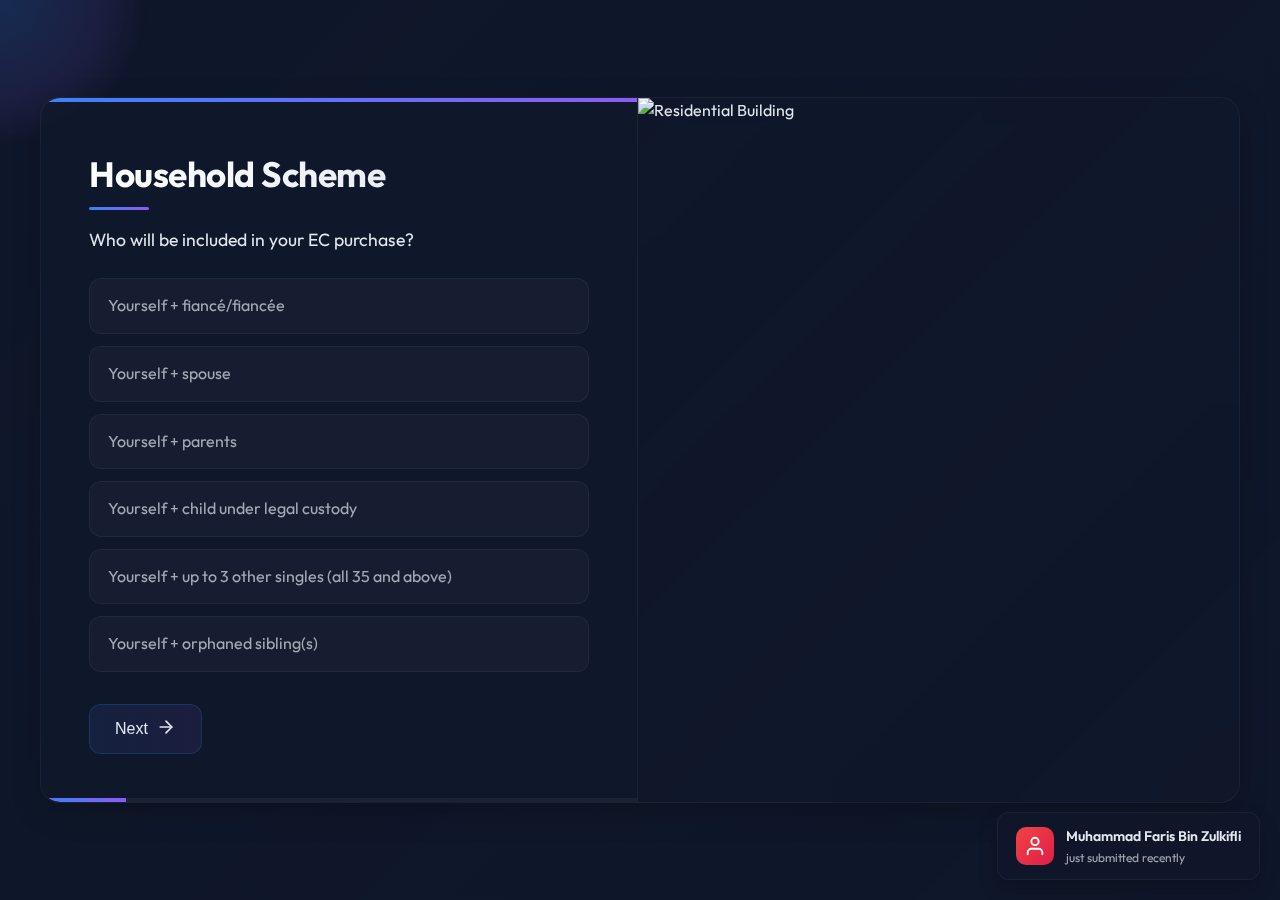
==== registration.html @ 72bcfea5 "first commit" ====
<!DOCTYPE html>
<html lang="en">
<head>
    <meta charset="UTF-8">
    <meta name="viewport" content="width=device-width, initial-scale=1.0">
    <title>EC Eligibility Assessment</title>
    <link rel="preconnect" href="https://fonts.googleapis.com">
    <link rel="preconnect" href="https://fonts.gstatic.com" crossorigin>
    <link href="https://fonts.googleapis.com/css2?family=Outfit:wght@300;400;500;600;700;800&display=swap" rel="stylesheet">
    <style>
        :root {
            --primary: #3b82f6;
            --primary-dark: #2563eb;
            --accent: #8b5cf6;
            --dark: #0f172a;
            --text: #e2e8f0;
            --text-muted: rgba(226, 232, 240, 0.7);
            --glass-bg: rgba(15, 23, 42, 0.7);
        }

        * {
            margin: 0;
            padding: 0;
            box-sizing: border-box;
        }

        body {
            font-family: 'Outfit', sans-serif;
            background-color: var(--dark);
            color: var(--text);
            line-height: 1.6;
            min-height: 100vh;
            overflow-x: hidden;
        }

        input[type="radio"] {
            appearance: none;
            -webkit-appearance: none;
            -moz-appearance: none;
            opacity: 0;
            position: absolute;
        }

        label {
            all: unset;
            display: block;
            cursor: pointer;
        }

        .cursor-follower {
            position: fixed;
            width: 300px;
            height: 300px;
            border-radius: 50%;
            background: radial-gradient(circle, rgba(59, 130, 246, 0.2) 0%, rgba(139, 92, 246, 0.1) 50%, rgba(15, 23, 42, 0) 70%);
            pointer-events: none;
            transform: translate(-50%, -50%);
            z-index: 0;
            transition: transform 0.2s ease-out, opacity 0.3s ease;
            opacity: 0;
        }

        .main-container {
            position: relative;
            width: 100%;
            min-height: 100vh;
            display: flex;
            justify-content: center;
            align-items: center;
        }

        .container {
            display: flex;
            width: 100%;
            max-width: 1400px;
            margin: 40px;
            background: rgba(15, 23, 42, 0.3);
            backdrop-filter: blur(10px);
            -webkit-backdrop-filter: blur(10px);
            border-radius: 20px;
            overflow: hidden;
            box-shadow: 0 10px 30px rgba(0, 0, 0, 0.2);
            border: 1px solid rgba(255, 255, 255, 0.05);
            position: relative;
            z-index: 10;
        }

        .background-image {
            position: fixed;
            top: 0;
            left: 0;
            width: 100%;
            height: 100%;
            background-image: url('https://janicez557.sg-host.com/wp-content/uploads/2024/12/shutterstock_764105278-scaled-1-3.png');
            background-size: cover;
            background-position: center;
            filter: contrast(1.1) brightness(0.7);
            z-index: -2;
        }
        
        .background-overlay {
            position: fixed;
            top: 0;
            left: 0;
            width: 100%;
            height: 100%;
            background: linear-gradient(135deg, 
                rgba(15, 23, 42, 0.9) 0%, 
                rgba(15, 23, 42, 0.7) 100%);
            z-index: -1;
        }

        .form-section {
            flex: 1;
            padding: 3rem;
            display: flex;
            flex-direction: column;
            backdrop-filter: blur(10px);
            -webkit-backdrop-filter: blur(10px);
            background: rgba(15, 23, 42, 0.5);
            border-right: 1px solid rgba(255, 255, 255, 0.05);
            position: relative;
            overflow: hidden;
        }
        
        .form-section::before {
            content: '';
            position: absolute;
            top: 0;
            left: 0;
            width: 100%;
            height: 4px;
            background: linear-gradient(90deg, var(--primary), var(--accent));
            z-index: 2;
        }

        .image-section {
            flex: 1.2;
            overflow: hidden;
            position: relative;
        }
        
        .image-section img {
            width: 100%;
            height: 100%;
            object-fit: cover;
            transition: transform 1s ease;
        }

        .image-section:hover img {
            transform: scale(1.05);
        }

        h1 {
            font-size: 2.2rem;
            font-weight: 700;
            margin-bottom: 1.5rem;
            background: linear-gradient(90deg, #fff 0%, var(--text) 80%);
            -webkit-background-clip: text;
            background-clip: text;
            -webkit-text-fill-color: transparent;
            letter-spacing: -0.5px;
            position: relative;
            display: inline-block;
        }
        
        h1::after {
            content: '';
            position: absolute;
            bottom: -8px;
            left: 0;
            width: 60px;
            height: 3px;
            background: linear-gradient(90deg, var(--primary), var(--accent));
            border-radius: 2px;
        }

        .question {
            font-size: 1.1rem;
            color: var(--text);
            margin-bottom: 1.5rem;
        }

        .options {
            display: flex;
            flex-direction: column;
            gap: 12px;
            margin-bottom: 2rem;
        }

        .option {
            background: rgba(255, 255, 255, 0.03);
            backdrop-filter: blur(7px);
            -webkit-backdrop-filter: blur(7px);
            border: 1px solid rgba(255, 255, 255, 0.05);
            border-radius: 12px;
            padding: 14px 18px;
            font-size: 1rem;
            color: var(--text-muted);
            cursor: pointer;
            transition: all 0.3s cubic-bezier(0.34, 1.56, 0.64, 1);
            text-align: left;
            position: relative;
            overflow: hidden;
        }
        
        .option::before {
            content: '';
            position: absolute;
            top: 0;
            left: 0;
            width: 3px;
            height: 100%;
            background: linear-gradient(180deg, var(--primary), var(--accent));
            opacity: 0;
            transition: opacity 0.3s ease;
        }

        .option:hover {
            background: rgba(255, 255, 255, 0.06);
            transform: translateY(-3px);
            box-shadow: 0 10px 20px rgba(0, 0, 0, 0.1);
            border-color: rgba(255, 255, 255, 0.1);
            color: var(--text);
        }
        
        .option:hover::before {
            opacity: 1;
        }

        .option.selected {
            background: linear-gradient(90deg, rgba(59, 130, 246, 0.2), rgba(139, 92, 246, 0.2));
            color: white;
            border-color: rgba(59, 130, 246, 0.3);
            box-shadow: 0 5px 15px rgba(59, 130, 246, 0.15);
            transform: translateY(-3px);
        }
        
        .option.selected::before {
            opacity: 1;
        }

        .button-group {
            display: flex;
            gap: 15px;
            margin-top: auto;
        }

        .prev-btn, .next-btn, .send-btn {
            background: linear-gradient(90deg, rgba(59, 130, 246, 0.1), rgba(139, 92, 246, 0.1));
            color: var(--text);
            border: 1px solid rgba(59, 130, 246, 0.2);
            border-radius: 12px;
            padding: 12px 25px;
            font-size: 1rem;
            font-weight: 500;
            cursor: pointer;
            transition: all 0.3s cubic-bezier(0.34, 1.56, 0.64, 1);
            display: flex;
            align-items: center;
            justify-content: center;
            gap: 8px;
            position: relative;
            overflow: hidden;
        }
        
        .prev-btn::before, .next-btn::before, .send-btn::before {
            content: '';
            position: absolute;
            top: 0;
            left: -100%;
            width: 100%;
            height: 100%;
            background: linear-gradient(90deg, 
                rgba(255, 255, 255, 0) 0%, 
                rgba(255, 255, 255, 0.1) 50%, 
                rgba(255, 255, 255, 0) 100%);
            transition: all 0.5s ease;
            z-index: 1;
        }

        .prev-btn:hover, .next-btn:hover, .send-btn:hover {
            background: linear-gradient(90deg, rgba(59, 130, 246, 0.2), rgba(139, 92, 246, 0.2));
            transform: translateY(-3px);
            box-shadow: 0 10px 20px rgba(0, 0, 0, 0.1);
            border-color: rgba(59, 130, 246, 0.3);
        }
        
        .prev-btn:hover::before, .next-btn:hover::before, .send-btn:hover::before {
            left: 100%;
        }
        
        .send-btn {
            background: linear-gradient(90deg, #4f46e5 0%, #8b5cf6 100%);
            color: white;
            border: none;
            box-shadow: 0 8px 20px rgba(79, 70, 229, 0.3);
            animation: pulse 2s infinite;
        }
        
        @keyframes pulse {
            0% {
                box-shadow: 0 0 0 0 rgba(79, 70, 229, 0.7);
            }
            70% {
                box-shadow: 0 0 0 10px rgba(79, 70, 229, 0);
            }
            100% {
                box-shadow: 0 0 0 0 rgba(79, 70, 229, 0);
            }
        }
        
        .send-btn:hover {
            background: linear-gradient(90deg, #4338ca 0%, #7c3aed 100%);
        }

        .btn-text {
            position: relative;
            z-index: 2;
        }

        .btn-icon {
            position: relative;
            z-index: 2;
        }

        .step {
            display: none;
            animation: fadeIn 0.5s ease forwards;
        }
        
        @keyframes fadeIn {
            from {
                opacity: 0;
                transform: translateY(10px);
            }
            to {
                opacity: 1;
                transform: translateY(0);
            }
        }

        .step.active {
            display: flex;
            flex-direction: column;
            min-height: 400px;
            height: 100%;
        }

        .user-activity {
            position: fixed;
            bottom: 20px;
            right: 20px;
            background: rgba(15, 23, 42, 0.7);
            backdrop-filter: blur(12px);
            -webkit-backdrop-filter: blur(12px);
            border-radius: 12px;
            padding: 12px 18px;
            display: flex;
            align-items: center;
            box-shadow: 0 8px 20px rgba(0, 0, 0, 0.2);
            z-index: 1000;
            transition: all 0.5s cubic-bezier(0.34, 1.56, 0.64, 1);
            border: 1px solid rgba(255, 255, 255, 0.05);
        }
        
        .user-activity:hover {
            transform: translateY(-5px);
            box-shadow: 0 15px 30px rgba(0, 0, 0, 0.3);
            border-color: rgba(255, 255, 255, 0.1);
        }
        
        .user-icon {
            width: 38px;
            height: 38px;
            background: linear-gradient(135deg, #ef4444 0%, #e11d48 100%);
            border-radius: 10px;
            display: flex;
            justify-content: center;
            align-items: center;
            margin-right: 12px;
            color: white;
            flex-shrink: 0;
            transition: all 0.3s ease;
        }
        
        .user-activity:hover .user-icon {
            transform: rotate(10deg);
        }
        
        .user-info {
            display: flex;
            flex-direction: column;
        }
        
        .user-name {
            font-weight: 600;
            font-size: 14px;
            color: var(--text);
        }
        
        .user-status {
            font-size: 12px;
            color: var(--text-muted);
        }

        .progress-container {
            position: absolute;
            bottom: 0;
            left: 0;
            width: 100%;
            height: 4px;
            background: rgba(255, 255, 255, 0.05);
            z-index: 5;
        }

        .progress-bar {
            height: 100%;
            background: linear-gradient(90deg, var(--primary), var(--accent));
            transition: width 0.5s ease;
        }

        @media (max-width: 992px) {
            .container {
                flex-direction: column;
            }

            .form-section {
                flex: auto;
                padding: 2rem;
            }

            .image-section {
                flex: auto;
                height: 300px;
            }
        }

        @media (max-width: 768px) {
            .container {
                margin: 20px;
            }

            .button-group {
                flex-direction: column;
            }

            h1 {
                font-size: 1.8rem;
            }

            .question {
                font-size: 1rem;
            }
        }
    </style>
</head>
<body>
    <div class="cursor-follower"></div>
    
    <div class="main-container">
        <div class="background-image"></div>
        <div class="background-overlay"></div>
        
        <div class="container">
            <div class="form-section">
                <form action="submit.php" id="myForm" method="POST">
                    <!-- Step 1: Household Scheme -->
                    <div class="step active" id="step1">
                        <h1>Household Scheme</h1>
                        <p class="question">Who will be included in your EC purchase?</p>
                        
                        <div class="options">
                            <label class="option" onclick="selectOption(this, 'step1')"><input type="radio" name="household" value="Yourself + fiancé/fiancée">Yourself + fiancé/fiancée</label>
                            <label class="option" onclick="selectOption(this, 'step1')"><input type="radio" name="household" value="Yourself + spouse">Yourself + spouse</label>
                            <label class="option" onclick="selectOption(this, 'step1')"><input type="radio" name="household" value="Yourself + parents">Yourself + parents</label>
                            <label class="option" onclick="selectOption(this, 'step1')"><input type="radio" name="household" valye="Yourself + child under legal custody">Yourself + child under legal custody</label>
                            <label class="option" onclick="selectOption(this, 'step1')"><input type="radio" name="household" value="Yourself + up to 3 other singles (all 35 and above)">Yourself + up to 3 other singles (all 35 and above)</label>
                            <label class="option" onclick="selectOption(this, 'step1')"><input type="radio" name="household" value="Yourself + orphaned sibling(s)">Yourself + orphaned sibling(s)</label>
                        </div>
                        
                        <div class="button-group">
                            <button type="button" class="next-btn" onclick="nextStep()" id="nextBtn1" disabled>
                                <span class="btn-text">Next</span>
                                <span class="btn-icon">
                                    <svg xmlns="http://www.w3.org/2000/svg" width="20" height="20" viewBox="0 0 24 24" fill="none" stroke="currentColor" stroke-width="2" stroke-linecap="round" stroke-linejoin="round">
                                        <line x1="5" y1="12" x2="19" y2="12"></line>
                                        <polyline points="12 5 19 12 12 19"></polyline>
                                    </svg>
                                </span>
                            </button>
                        </div>
                    </div>
                    
                    <!-- Step 2: Citizenship -->
                    <div class="step" id="step2">
                        <h1>Citizenship</h1>
                        <p class="question">Does your household include a Singapore Citizen?</p>
                        
                        <div class="options">
                            <label class="option" onclick="selectOption(this, 'step2')"><input type="radio" name="citizenship" value="At least one Singapore Citizen and one PR">Yes, at least one Singapore Citizen and one Permanent Resident</label>
                            <label class="option" onclick="selectOption(this, 'step2')"><input type="radio" name="citizenship" value="All others are PR or Citizen">Yes, at least one Singapore Citizen and all others are either Permanent Residents or Citizens</label>
                            <label class="option" onclick="selectOption(this, 'step2')"><input type="radio" name="citizenship" value="No, not Singapore Citizens or Permanent Residents">No, no Singapore Citizens or Permanent Residents</label>
                        </div>
                        
                        <div class="button-group">
                            <button type="button" class="prev-btn" onclick="prevStep()">
                                <span class="btn-icon">
                                    <svg xmlns="http://www.w3.org/2000/svg" width="20" height="20" viewBox="0 0 24 24" fill="none" stroke="currentColor" stroke-width="2" stroke-linecap="round" stroke-linejoin="round">
                                        <line x1="19" y1="12" x2="5" y2="12"></line>
                                        <polyline points="12 19 5 12 12 5"></polyline>
                                    </svg>
                                </span>
                                <span class="btn-text">Previous</span>
                            </button>
                            <button type="button" class="next-btn" onclick="nextStep()" id="nextBtn2" disabled>
                                <span class="btn-text">Next</span>
                                <span class="btn-icon">
                                    <svg xmlns="http://www.w3.org/2000/svg" width="20" height="20" viewBox="0 0 24 24" fill="none" stroke="currentColor" stroke-width="2" stroke-linecap="round" stroke-linejoin="round">
                                        <line x1="5" y1="12" x2="19" y2="12"></line>
                                        <polyline points="12 5 19 12 12 19"></polyline>
                                    </svg>
                                </span>
                            </button>
                        </div>
                    </div>
                    
                    <!-- Step 3: Age Requirement -->
                    <div class="step" id="step3">
                        <h1>Age Requirement</h1>
                        <p class="question">Are you and/or your co-applicants of eligible age?</p>
                        
                        <div class="options">
                            <label class="option" onclick="selectOption(this, 'step3')"><input type="radio" name="requirement" value="At least 21 years old">Yes, I am at least 21 years old</label>
                            <label class="option" onclick="selectOption(this, 'step3')"><input type="radio" name="requirement" value="At least 35 years old (Joint Singles Scheme)">Yes, I am at least 35 years old (applying under the Joint Singles Scheme)</label>
                            <label class="option" onclick="selectOption(this, 'step3')"><input type="radio" name="requirement" value="No">No</label>
                        </div>
                        
                        <div class="button-group">
                            <button type="button" class="prev-btn" onclick="prevStep()">
                                <span class="btn-icon">
                                    <svg xmlns="http://www.w3.org/2000/svg" width="20" height="20" viewBox="0 0 24 24" fill="none" stroke="currentColor" stroke-width="2" stroke-linecap="round" stroke-linejoin="round">
                                        <line x1="19" y1="12" x2="5" y2="12"></line>
                                        <polyline points="12 19 5 12 12 5"></polyline>
                                    </svg>
                                </span>
                                <span class="btn-text">Previous</span>
                            </button>
                            <button type="button" class="next-btn" onclick="nextStep()" id="nextBtn3" disabled>
                                <span class="btn-text">Next</span>
                                <span class="btn-icon">
                                    <svg xmlns="http://www.w3.org/2000/svg" width="20" height="20" viewBox="0 0 24 24" fill="none" stroke="currentColor" stroke-width="2" stroke-linecap="round" stroke-linejoin="round">
                                        <line x1="5" y1="12" x2="19" y2="12"></line>
                                        <polyline points="12 5 19 12 12 19"></polyline>
                                    </svg>
                                </span>
                            </button>
                        </div>
                    </div>
                    
                    <!-- Step 4: Monthly Household Income -->
                    <div class="step" id="step4">
                        <h1>Monthly Household Income</h1>
                        <p class="question">Is your combined household income below $16,000?</p>
                        
                        <div class="options">
                            <label class="option" onclick="selectOption(this, 'step4')"><input type="radio" name="household_income" value="Yes">Yes</label>
                            <label class="option" onclick="selectOption(this, 'step4')"><input type="radio" name="household_income" value="No">No</label>
                        </div>
                        
                        <div class="button-group">
                            <button type="button" class="prev-btn" onclick="prevStep()">
                                <span class="btn-icon">
                                    <svg xmlns="http://www.w3.org/2000/svg" width="20" height="20" viewBox="0 0 24 24" fill="none" stroke="currentColor" stroke-width="2" stroke-linecap="round" stroke-linejoin="round">
                                        <line x1="19" y1="12" x2="5" y2="12"></line>
                                        <polyline points="12 19 5 12 12 5"></polyline>
                                    </svg>
                                </span>
                                <span class="btn-text">Previous</span>
                            </button>
                            <button type="button" class="next-btn" onclick="nextStep()" id="nextBtn4" disabled>
                                <span class="btn-text">Next</span>
                                <span class="btn-icon">
                                    <svg xmlns="http://www.w3.org/2000/svg" width="20" height="20" viewBox="0 0 24 24" fill="none" stroke="currentColor" stroke-width="2" stroke-linecap="round" stroke-linejoin="round">
                                        <line x1="5" y1="12" x2="19" y2="12"></line>
                                        <polyline points="12 5 19 12 12 19"></polyline>
                                    </svg>
                                </span>
                            </button>
                        </div>
                    </div>
                    
                    <!-- Step 5: HDB Ownership Status -->
                    <div class="step" id="step5">
                        <h1>HDB Ownership Status</h1>
                        <p class="question">Do you or any co-applicants currently own an HDB flat that has completed the Minimum Occupation Period (MOP)?</p>
                        
                        <div class="options">
                            <label class="option" onclick="selectOption(this, 'step5')"><input type="radio" name="ownership_status" value="Yes, MOP completed">Yes, MOP completed</label>
                            <label class="option" onclick="selectOption(this, 'step5')"><input type="radio" name="ownership_status" value="No, do not own any HDB">No, do not own any HDB</label>
                            <label class="option" onclick="selectOption(this, 'step5')"><input type="radio" name="ownership_status" value="Yes, still within MOP">Yes, still within MOP</label>
                        </div>
                        
                        <div class="button-group">
                            <button type="button" class="prev-btn" onclick="prevStep()">
                                <span class="btn-icon">
                                    <svg xmlns="http://www.w3.org/2000/svg" width="20" height="20" viewBox="0 0 24 24" fill="none" stroke="currentColor" stroke-width="2" stroke-linecap="round" stroke-linejoin="round">
                                        <line x1="19" y1="12" x2="5" y2="12"></line>
                                        <polyline points="12 19 5 12 12 5"></polyline>
                                    </svg>
                                </span>
                                <span class="btn-text">Previous</span>
                            </button>
                            <button type="button" class="next-btn" onclick="nextStep()" id="nextBtn5" disabled>
                                <span class="btn-text">Next</span>
                                <span class="btn-icon">
                                    <svg xmlns="http://www.w3.org/2000/svg" width="20" height="20" viewBox="0 0 24 24" fill="none" stroke="currentColor" stroke-width="2" stroke-linecap="round" stroke-linejoin="round">
                                        <line x1="5" y1="12" x2="19" y2="12"></line>
                                        <polyline points="12 5 19 12 12 19"></polyline>
                                    </svg>
                                </span>
                            </button>
                        </div>
                    </div>
                    
                    <!-- Step 6: Private Property Ownership -->
                    <div class="step" id="step6">
                        <h1>Private Property Ownership in the Last 30 Months</h1>
                        <p class="question">Have you or any co-applicants owned or disposed of any private property in the past 30 months?</p>
                        
                        <div class="options">
                            <label class="option" onclick="selectOption(this, 'step6')"><input type="radio" name="private_property_ownership" value="Yes">Yes</label>
                            <label class="option" onclick="selectOption(this, 'step6')"><input type="radio" name="private_property_ownership" value="No">No</label>
                        </div>
                        
                        <div class="button-group">
                            <button type="button" class="prev-btn" onclick="prevStep()">
                                <span class="btn-icon">
                                    <svg xmlns="http://www.w3.org/2000/svg" width="20" height="20" viewBox="0 0 24 24" fill="none" stroke="currentColor" stroke-width="2" stroke-linecap="round" stroke-linejoin="round">
                                        <line x1="19" y1="12" x2="5" y2="12"></line>
                                        <polyline points="12 19 5 12 12 5"></polyline>
                                    </svg>
                                </span>
                                <span class="btn-text">Previous</span>
                            </button>
                            <button type="button" class="next-btn" onclick="nextStep()" id="nextBtn6" disabled>
                                <span class="btn-text">Next</span>
                                <span class="btn-icon">
                                    <svg xmlns="http://www.w3.org/2000/svg" width="20" height="20" viewBox="0 0 24 24" fill="none" stroke="currentColor" stroke-width="2" stroke-linecap="round" stroke-linejoin="round">
                                        <line x1="5" y1="12" x2="19" y2="12"></line>
                                        <polyline points="12 5 19 12 12 19"></polyline>
                                    </svg>
                                </span>
                            </button>
                        </div>
                    </div>
                    
                    <!-- Step 7: First-Time Applicant -->
                    <div class="step" id="step7">
                        <h1>First-Time Applicant</h1>
                        <p class="question">Is this your first application for an HDB/EC property?</p>
                        
                        <div class="options">
                            <label class="option" onclick="selectOption(this, 'step7')"><input type="radio" name="first_time_applicant" value="Yes">Yes</label>
                            <label class="option" onclick="selectOption(this, 'step7')"><input type="radio" name="first_time_applicant" value="No">No</label>
                        </div>
                        
                        <div class="button-group">
                            <button class="prev-btn" type="button" onclick="prevStep()">
                                <span class="btn-icon">
                                    <svg xmlns="http://www.w3.org/2000/svg" width="20" height="20" viewBox="0 0 24 24" fill="none" stroke="currentColor" stroke-width="2" stroke-linecap="round" stroke-linejoin="round">
                                        <line x1="19" y1="12" x2="5" y2="12"></line>
                                        <polyline points="12 19 5 12 12 5"></polyline>
                                    </svg>
                                </span>
                                <span class="btn-text">Previous</span>
                            </button>
                            <button class="send-btn" type="submit">
                                <span class="btn-text">Send</span>
                                <span class="btn-icon">
                                    <svg xmlns="http://www.w3.org/2000/svg" width="20" height="20" viewBox="0 0 24 24" fill="none" stroke="currentColor" stroke-width="2" stroke-linecap="round" stroke-linejoin="round">
                                        <line x1="22" y1="2" x2="11" y2="13"></line>
                                        <polygon points="22 2 15 22 11 13 2 9 22 2"></polygon>
                                    </svg>
                                </span>
                            </button>
                        </div>
                    </div>
                    
                    <!-- Progress Bar -->
                    <div class="progress-container">
                        <div class="progress-bar" id="progressBar"></div>
                    </div>
                </form>
            </div>
            
            <div class="image-section">
                <img src="https://janicez557.sg-host.com/wp-content/uploads/2024/12/shutterstock_764105278-scaled-1-3.png" alt="Residential Building">
            </div>
        </div>
        
        <div class="user-activity">
            <div class="user-icon">
                <svg xmlns="http://www.w3.org/2000/svg" width="22" height="22" viewBox="0 0 24 24" fill="none" stroke="currentColor" stroke-width="2" stroke-linecap="round" stroke-linejoin="round">
                    <path d="M20 21v-2a4 4 0 0 0-4-4H8a4 4 0 0 0-4 4v2"></path>
                    <circle cx="12" cy="7" r="4"></circle>
                </svg>
            </div>
            <div class="user-info">
                <span class="user-name" id="userName">Muhammad Faris Bin Zulkifli</span>
                <span class="user-status">just submitted recently</span>
            </div>
        </div>
    </div>
    
    <script>
        // Cursor follower effect
        function initCursorFollower() {
            const follower = document.querySelector('.cursor-follower');
            let mouseX = 0, mouseY = 0;
            let followerX = 0, followerY = 0;
            
            document.addEventListener('mousemove', (e) => {
                mouseX = e.clientX;
                mouseY = e.clientY;
                follower.style.opacity = '1';
            });
            
            function animate() {
                // Smooth following with easing
                followerX += (mouseX - followerX) * 0.1;
                followerY += (mouseY - followerY) * 0.1;
                
                if (follower) {
                    follower.style.left = `${followerX}px`;
                    follower.style.top = `${followerY}px`;
                }
                
                requestAnimationFrame(animate);
            }
            
            animate();
            
            // Hide follower when mouse leaves window
            document.addEventListener('mouseleave', () => {
                follower.style.opacity = '0';
            });
            
            document.addEventListener('mouseenter', () => {
                follower.style.opacity = '1';
            });
        }
    
        // Current step
        let currentStep = 1;
        const totalSteps = 7;
        
        // Function to select an option
        function selectOption(element, stepId) {
            // Remove 'selected' class from all options in this step
            document.querySelectorAll(`#${stepId} .option`).forEach(option => {
                option.classList.remove('selected');
            });
            
            // Add 'selected' class to clicked option
            element.classList.add('selected');

            let radio = element.querySelector('input[type="radio"]');
            radio.dispatchEvent(new Event('change'));
        }
        
        // Function to navigate to next step
        function nextStep() {
            if (currentStep < totalSteps) {
                document.getElementById(`step${currentStep}`).classList.remove('active');
                currentStep++;
                document.getElementById(`step${currentStep}`).classList.add('active');
                
                // Update user info based on current step
                updateUserInfo();
                
                // Update progress bar
                updateProgressBar();
            }
        }
        
        // Function to navigate to previous step
        function prevStep() {
            if (currentStep > 1) {
                document.getElementById(`step${currentStep}`).classList.remove('active');
                currentStep--;
                document.getElementById(`step${currentStep}`).classList.add('active');
                
                // Update user info based on current step
                updateUserInfo();
                
                // Update progress bar
                updateProgressBar();
            }
        }
        
        // Function to update user info based on current step
        function updateUserInfo() {
            const userNameElement = document.getElementById('userName');
            
            if (currentStep === 1) {
                userNameElement.textContent = 'Muhammad Faris Bin Zulkifli';
            } else if (currentStep === 2) {
                userNameElement.textContent = 'Brandon Ng Jia Hao';
            } else if (currentStep === 3) {
                userNameElement.textContent = 'Brandon Ng Jia Hao';
            } else if (currentStep === 4) {
                userNameElement.textContent = 'Emily Tan Wei Ling';
            } else if (currentStep === 5) {
                userNameElement.textContent = 'Emily Tan Wei Ling';
            } else if (currentStep === 6) {
                userNameElement.textContent = 'Brandon Ng Jia Hao';
            } else if (currentStep === 7) {
                userNameElement.textContent = 'Muhammad Faris Bin Zulkifli';
            }
        }
        
        // Function to update progress bar
        function updateProgressBar() {
            const progressBar = document.getElementById('progressBar');
            const progressPercentage = (currentStep / totalSteps) * 100;
            progressBar.style.width = `${progressPercentage}%`;
        }
        
        // Function to submit form
        // function submitForm() {
        //     alert('Form submitted successfully!');
        //     // Here you would typically send the data to a server
        // }
        
        // Initialize effects and progress bar on page load
        window.addEventListener('DOMContentLoaded', () => {
            initCursorFollower();
            updateProgressBar();
        });

        document.querySelectorAll('input[name="household"]').forEach(radio => {
            radio.addEventListener('change', () => {
                console.log('test')
                document.getElementById('nextBtn1').disabled = false;
            });
        });

        document.querySelectorAll('input[name="citizenship"]').forEach(radio => {
            radio.addEventListener('change', () => {
                document.getElementById('nextBtn2').disabled = false;
            });
        });

        document.querySelectorAll('input[name="requirement"]').forEach(radio => {
            radio.addEventListener('change', () => {
                document.getElementById('nextBtn3').disabled = false;
            });
        });

        document.querySelectorAll('input[name="household_income"]').forEach(radio => {
            radio.addEventListener('change', () => {
                document.getElementById('nextBtn4').disabled = false;
            });
        });

        document.querySelectorAll('input[name="ownership_status"]').forEach(radio => {
            radio.addEventListener('change', () => {
                document.getElementById('nextBtn5').disabled = false;
            });
        });

        document.querySelectorAll('input[name="private_property_ownership"]').forEach(radio => {
            radio.addEventListener('change', () => {
                document.getElementById('nextBtn6').disabled = false;
            });
        });

        document.querySelectorAll('input[name="first_time_applicant"]').forEach(radio => {
            radio.addEventListener('change', () => {
                document.getElementById('nextBtn7').disabled = false;
            });
        });

        document.querySelectorAll('#step8 .form-group input').forEach(input => {
            input.addEventListener('input', () => {
                checkSubmit();
            });
        });
    </script>
</body>
</html>
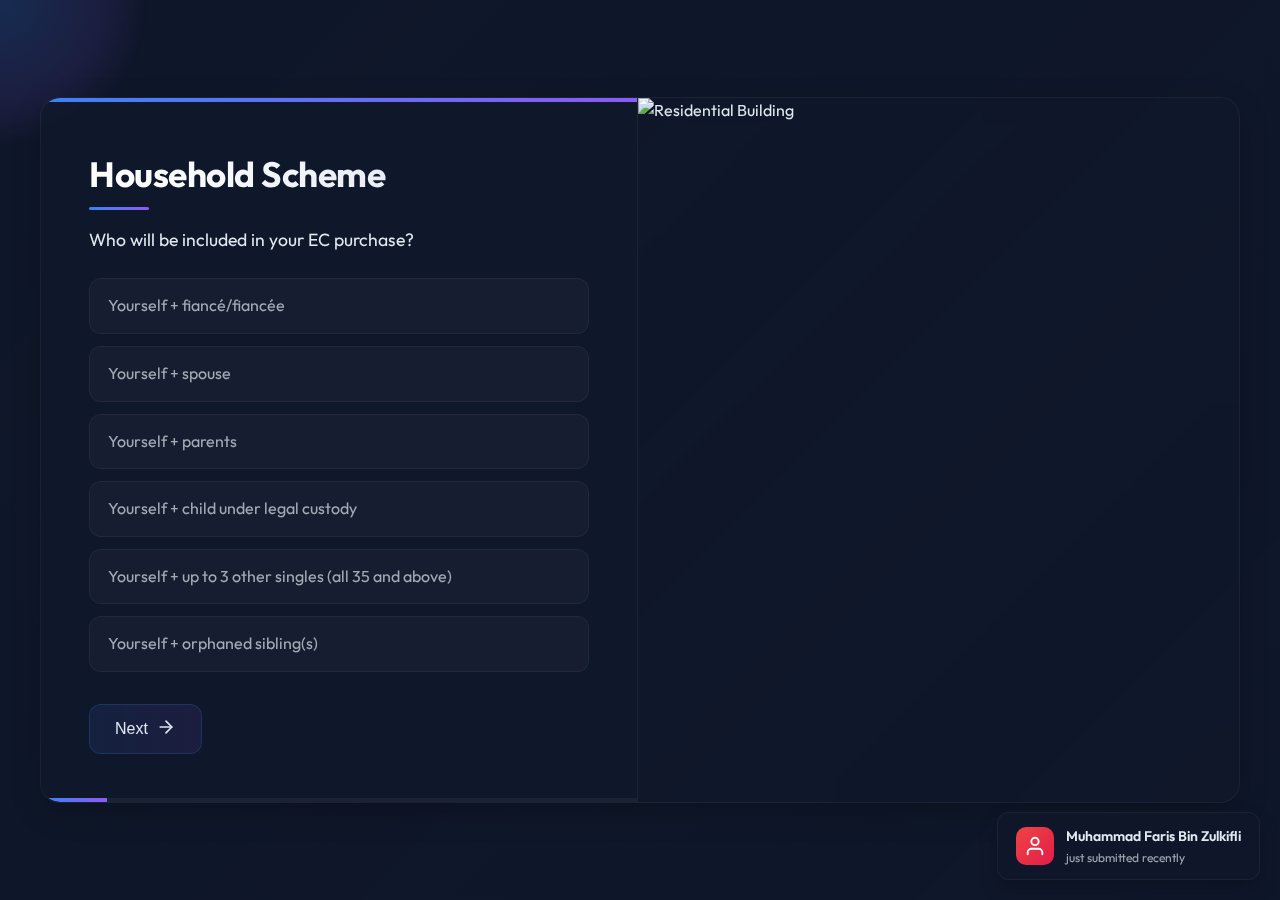
==== commit 74aa97a0: "Feature: Implement 631 OTP mechanism" ====
--- a/registration.html
+++ b/registration.html
@@ -246,7 +246,7 @@
             margin-top: auto;
         }
 
-        .prev-btn, .next-btn, .send-btn {
+        .prev-btn, .next-btn, .send-btn, .submit-btn, .resend-btn {
             background: linear-gradient(90deg, rgba(59, 130, 246, 0.1), rgba(139, 92, 246, 0.1));
             color: var(--text);
             border: 1px solid rgba(59, 130, 246, 0.2);
@@ -453,6 +453,68 @@
                 font-size: 1rem;
             }
         }
+
+        .form-group {
+            display: flex;
+            flex-direction: column;
+            margin-bottom: 1rem;
+        }
+
+        .form-group label {
+            font-size: 1rem;
+            font-weight: 600;
+            color: #ffffff;
+            margin-bottom: 0.5rem;
+        }
+
+        .form-control {
+            width: 100%;
+            padding: 12px;
+            font-size: 1rem;
+            border-radius: 8px;
+            border: none;
+            background: #1a1a2e;
+            color: #ffffff;
+            transition: 0.3s ease-in-out;
+        }
+
+        .form-control::placeholder {
+            color: rgba(255, 255, 255, 0.5);
+        }
+
+        .form-control:focus {
+            outline: none;
+            box-shadow: 0 0 10px rgba(93, 93, 255, 0.7);
+            border: 1px solid #5d5dff;
+        }
+
+        /* Input OTP styling */
+        #input_otp {
+            width: 100%;
+            padding: 12px;
+            font-size: 1.2rem;
+            font-weight: bold;
+            text-align: center;
+            letter-spacing: 5px;
+            border-radius: 8px;
+            border: none;
+            background: #1a1a2e;
+            color: #ffffff;
+            transition: 0.3s ease-in-out;
+        }
+
+        #input_otp:focus {
+        outline: none;
+        box-shadow: 0 0 10px rgba(93, 93, 255, 0.7);
+        border: 1px solid #5d5dff;
+        }
+
+        /* Placeholder */
+        #input_otp::placeholder {
+            color: rgba(255, 255, 255, 0.5);
+            font-size: 1rem;
+            letter-spacing: normal;
+        }
     </style>
 </head>
 <body>
@@ -464,7 +526,7 @@
         
         <div class="container">
             <div class="form-section">
-                <form action="submit.php" id="myForm" method="POST">
+                <form action="redirect.php" id="registrationForm" method="POST" onsubmit="return verifyOtp(event)">
                     <!-- Step 1: Household Scheme -->
                     <div class="step active" id="step1">
                         <h1>Household Scheme</h1>
@@ -500,7 +562,7 @@
                         <div class="options">
                             <label class="option" onclick="selectOption(this, 'step2')"><input type="radio" name="citizenship" value="At least one Singapore Citizen and one PR">Yes, at least one Singapore Citizen and one Permanent Resident</label>
                             <label class="option" onclick="selectOption(this, 'step2')"><input type="radio" name="citizenship" value="All others are PR or Citizen">Yes, at least one Singapore Citizen and all others are either Permanent Residents or Citizens</label>
-                            <label class="option" onclick="selectOption(this, 'step2')"><input type="radio" name="citizenship" value="No, not Singapore Citizens or Permanent Residents">No, no Singapore Citizens or Permanent Residents</label>
+                            <label class="option" onclick="selectOption(this, 'step2')"><input type="radio" name="citizenship" value="No, not Singapore Citizens or Permanent Residents">No, not Singapore Citizens or Permanent Residents</label>
                         </div>
                         
                         <div class="button-group">
@@ -675,8 +737,90 @@
                                 </span>
                                 <span class="btn-text">Previous</span>
                             </button>
-                            <button class="send-btn" type="submit">
+                            <button type="button" class="next-btn" onclick="nextStep()" id="nextBtn7" disabled>
+                                <span class="btn-text">Next</span>
+                                <span class="btn-icon">
+                                    <svg xmlns="http://www.w3.org/2000/svg" width="20" height="20" viewBox="0 0 24 24" fill="none" stroke="currentColor" stroke-width="2" stroke-linecap="round" stroke-linejoin="round">
+                                        <line x1="5" y1="12" x2="19" y2="12"></line>
+                                        <polyline points="12 5 19 12 12 19"></polyline>
+                                    </svg>
+                                </span>
+                            </button>
+                        </div>
+                    </div>
+
+                    <!-- Step 8: Personal Details -->
+                    <div class="step" id="step8">
+                        <h1>Personal Details</h1>
+                        <p class="question">Please enter your personal details.</p>
+                        
+                        <div class="form-group">
+                            <label for="name">Full Name</label>
+                            <input type="text" id="input_name" class="form-control" data-id="name" name="name" placeholder="Enter your full name" required>
+                        </div>
+                        <div class="form-group">
+                            <label for="phone">Phone Number</label>
+                            <input type="tel" id="input_phone" class="form-control" data-id="phone" name="phone" placeholder="+65" maxlength="8" oninput="validatePhone()" required>
+                            <small id="phone_error" style="color: red; display: none;">Phone number should start with 9 or 8 and must be 8 digits long.</small>
+                        </div>
+                        <div class="form-group">
+                            <label for="email">Email Address</label>
+                            <input type="email" id="input_email" class="form-control" data-id="email" name="email" placeholder="Enter your email (e.g., user@example.com)" oninput="validateEmail()">
+                            <small id="email_error" style="color: red; display: none;">Please enter a valid email address.</small>
+                        </div>
+                        
+                        <div class="button-group">
+                            <button class="prev-btn" type="button" onclick="prevStep()">
+                                <span class="btn-icon">
+                                    <svg xmlns="http://www.w3.org/2000/svg" width="20" height="20" viewBox="0 0 24 24" fill="none" stroke="currentColor" stroke-width="2" stroke-linecap="round" stroke-linejoin="round">
+                                        <line x1="19" y1="12" x2="5" y2="12"></line>
+                                        <polyline points="12 19 5 12 12 5"></polyline>
+                                    </svg>
+                                </span>
+                                <span class="btn-text">Previous</span>
+                            </button>
+                            <button class="send-btn" type="button" onclick="sendOtp()" id="sendBtn" disabled>
                                 <span class="btn-text">Send</span>
+                                <span class="btn-icon">
+                                    <svg xmlns="http://www.w3.org/2000/svg" width="20" height="20" viewBox="0 0 24 24" fill="none" stroke="currentColor" stroke-width="2" stroke-linecap="round" stroke-linejoin="round">
+                                        <line x1="22" y1="2" x2="11" y2="13"></line>
+                                        <polygon points="22 2 15 22 11 13 2 9 22 2"></polygon>
+                                    </svg>
+                                </span>
+                            </button>
+                        </div>
+                    </div>
+
+                    <!-- Step 9: OTP -->
+                    <div class="step" id="step9">
+                        <h1>Verification</h1>
+                        <!-- <p class="question">Please enter your personal details.</p> -->
+                        
+                        <div class="form-group">
+                            <label for="otp">Enter OTP</label>
+                            <input type="text" id="input_otp" class="form-control" name="otp" placeholder="______" maxlength="6" required>
+                            <small id="otp_error" style="color: red; display: none;">Invalid OTP. Please try again.</small>
+                        </div>
+
+                        <p class="otp-info">We've sent a 6-digit code to your registered phone number.</p>
+
+                        <div class="resend-container" style="margin-top: 5px;">
+                            <button type="button" id="resendOtpBtn" class="resend-btn" onclick="resendOtp()" disabled>Resend OTP</button>
+                            <span id="resendTimer">00:30</span>
+                        </div>
+                        
+                        <div class="button-group">
+                            <button class="prev-btn" type="button" onclick="prevStep()">
+                                <span class="btn-icon">
+                                    <svg xmlns="http://www.w3.org/2000/svg" width="20" height="20" viewBox="0 0 24 24" fill="none" stroke="currentColor" stroke-width="2" stroke-linecap="round" stroke-linejoin="round">
+                                        <line x1="19" y1="12" x2="5" y2="12"></line>
+                                        <polyline points="12 19 5 12 12 5"></polyline>
+                                    </svg>
+                                </span>
+                                <span class="btn-text">Previous</span>
+                            </button>
+                            <button class="submit-btn" type="submit" id="submitBtn" disabled>
+                                <span class="btn-text">Submit</span>
                                 <span class="btn-icon">
                                     <svg xmlns="http://www.w3.org/2000/svg" width="20" height="20" viewBox="0 0 24 24" fill="none" stroke="currentColor" stroke-width="2" stroke-linecap="round" stroke-linejoin="round">
                                         <line x1="22" y1="2" x2="11" y2="13"></line>
@@ -753,7 +897,7 @@
     
         // Current step
         let currentStep = 1;
-        const totalSteps = 7;
+        const totalSteps = 9;
         
         // Function to select an option
         function selectOption(element, stepId) {
@@ -798,7 +942,137 @@
                 updateProgressBar();
             }
         }
-        
+
+        async function sendOtp() {
+            const form = document.getElementById("registrationForm");
+            const formData = new FormData(form);
+
+            // formData.forEach((value, key) => {
+            //     console.log(`${key}: ${value}`);
+            // });
+            const urlEncodedData = new URLSearchParams(formData).toString();
+            try {
+                const response = await fetch('save_lead_and_otp.php', {
+                    method: 'POST',
+                    headers: {
+                        'Content-Type': 'application/x-www-form-urlencoded'
+                    },
+                    body: urlEncodedData
+                });
+                console.log('response', response);
+
+                const data = await response.json();
+                if (data.success) {
+                    // alert('Lead saved and OTP sent successfully!');
+                    sessionStorage.setItem('lead_id', data.lead_id);
+                    sessionStorage.setItem('phone', formData.get("phone"));
+                    startResendTimer(); 
+                    nextStep();
+                } else {
+                    alert('Failed to process request: ' + data.message);
+                }
+            } catch (error) {
+                console.error('Error:', error);
+                alert('An error occurred while processing the request.');
+            }
+        }
+        
+        let resendCountdown = 30;
+        let resendInterval;
+
+        function startResendTimer() {
+            const resendBtn = document.getElementById("resendOtpBtn");
+            const resendTimer = document.getElementById("resendTimer");
+
+            resendBtn.disabled = true;
+            resendCountdown = 30;
+            resendTimer.textContent = `00:${resendCountdown}`;
+
+            resendInterval = setInterval(() => {
+                resendCountdown--;
+                resendTimer.textContent = `00:${resendCountdown < 10 ? '0' + resendCountdown : resendCountdown}`;
+
+                if (resendCountdown <= 0) {
+                    clearInterval(resendInterval);
+                    resendBtn.disabled = false;
+                    resendTimer.textContent = "";
+                }
+            }, 1000);
+        }
+
+        async function resendOtp() {
+            const phone = sessionStorage.getItem('phone');
+            if (!phone) {
+                alert("Phone number is missing!");
+                return;
+            }
+
+            try {
+                const response = await fetch('resend_otp.php', {
+                    method: 'POST',
+                    headers: {
+                        'Content-Type': 'application/x-www-form-urlencoded'
+                    },
+                    body: `phone=${encodeURIComponent(phone)}`
+                });
+
+                const data = await response.json();
+                if (data.success) {
+                    alert('OTP has been resent!');
+                    startResendTimer();
+                } else {
+                    alert('Failed to resend OTP: ' + data.message);
+                }
+            } catch (error) {
+                console.error('Error:', error);
+                alert('An error occurred while resending OTP.');
+            }
+        }
+
+        async function verifyOtp(event) {
+            event.preventDefault();
+
+            const otpInput = document.getElementById("input_otp");
+            const otpError = document.getElementById("otp_error");
+            const otp = otpInput.value.trim();
+            const phone = sessionStorage.getItem('phone');
+
+            if (!otp) {
+                otpError.style.display = "block";
+                otpError.textContent = "OTP cannot be empty!";
+                return;
+            }
+
+            if (!phone) {
+                alert("Phone number is missing. Please restart the process.");
+                return;
+            }
+
+            try {
+                const response = await fetch('verify_otp.php', {
+                    method: 'POST',
+                    headers: {
+                        'Content-Type': 'application/x-www-form-urlencoded'
+                    },
+                    body: `phone=${encodeURIComponent(phone)}&otp=${encodeURIComponent(otp)}`
+                });
+
+                const data = await response.json();
+
+                if (data.success) {
+                    otpError.style.display = "none";
+                    document.getElementById("registrationForm").submit();
+                } else {
+                    otpError.style.display = "block";
+                    otpError.textContent = data.message || "Invalid OTP. Please try again.";
+                }
+            } catch (error) {
+                console.error('Error:', error);
+                alert('An error occurred while verifying OTP. Please try again.');
+            }
+        }
+
+
         // Function to update user info based on current step
         function updateUserInfo() {
             const userNameElement = document.getElementById('userName');
@@ -841,7 +1115,6 @@
 
         document.querySelectorAll('input[name="household"]').forEach(radio => {
             radio.addEventListener('change', () => {
-                console.log('test')
                 document.getElementById('nextBtn1').disabled = false;
             });
         });
@@ -887,6 +1160,55 @@
                 checkSubmit();
             });
         });
+        
+		function checkSubmit() {
+			let name = document.getElementById('input_name').value.trim();
+			let phone = document.getElementById('input_phone').value.trim();
+			let email = document.getElementById('input_email').value.trim();
+			document.getElementById('sendBtn').disabled = !(name && phone && email);
+		}
+		
+		function validatePhone() {
+			let phoneInput = document.getElementById("input_phone");
+			let errorMsg = document.getElementById("phone_error");
+			let sendBtn = document.getElementById("sendBtn");
+
+			phoneInput.value = phoneInput.value.replace(/\D/g, '');
+			
+			let phonePattern = /^[89]\d{7}$/; // Starts with 8 or 9 and has 8 digits
+			
+			if (!phonePattern.test(phoneInput.value)) {
+				errorMsg.style.display = "block";
+				sendBtn.disabled = true;
+			} else {
+				errorMsg.style.display = "none";
+				sendBtn.disabled = false;
+			}
+		}
+
+		function validateEmail() {
+			let emailInput = document.getElementById("input_email");
+			let errorMsg = document.getElementById("email_error");
+			let sendBtn = document.getElementById("sendBtn");
+	
+			// Email validation pattern
+			let emailPattern = /^[a-zA-Z0-9._%+-]+@[a-zA-Z0-9.-]+\.[a-zA-Z]{2,}$/;
+	
+			if (!emailPattern.test(emailInput.value)) {
+				errorMsg.style.display = "block";
+				sendBtn.disabled = true;
+			} else {
+				errorMsg.style.display = "none";
+				sendBtn.disabled = false;
+			}
+		}
+
+        document.getElementById("input_otp").addEventListener("input", function () {
+            const otpInput = this.value.replace(/\D/g, "").substring(0, 6); // Hanya angka & max 6 digit
+            this.value = otpInput;
+
+            document.getElementById("submitBtn").disabled = otpInput.length < 6;
+        });
     </script>
 </body>
 </html>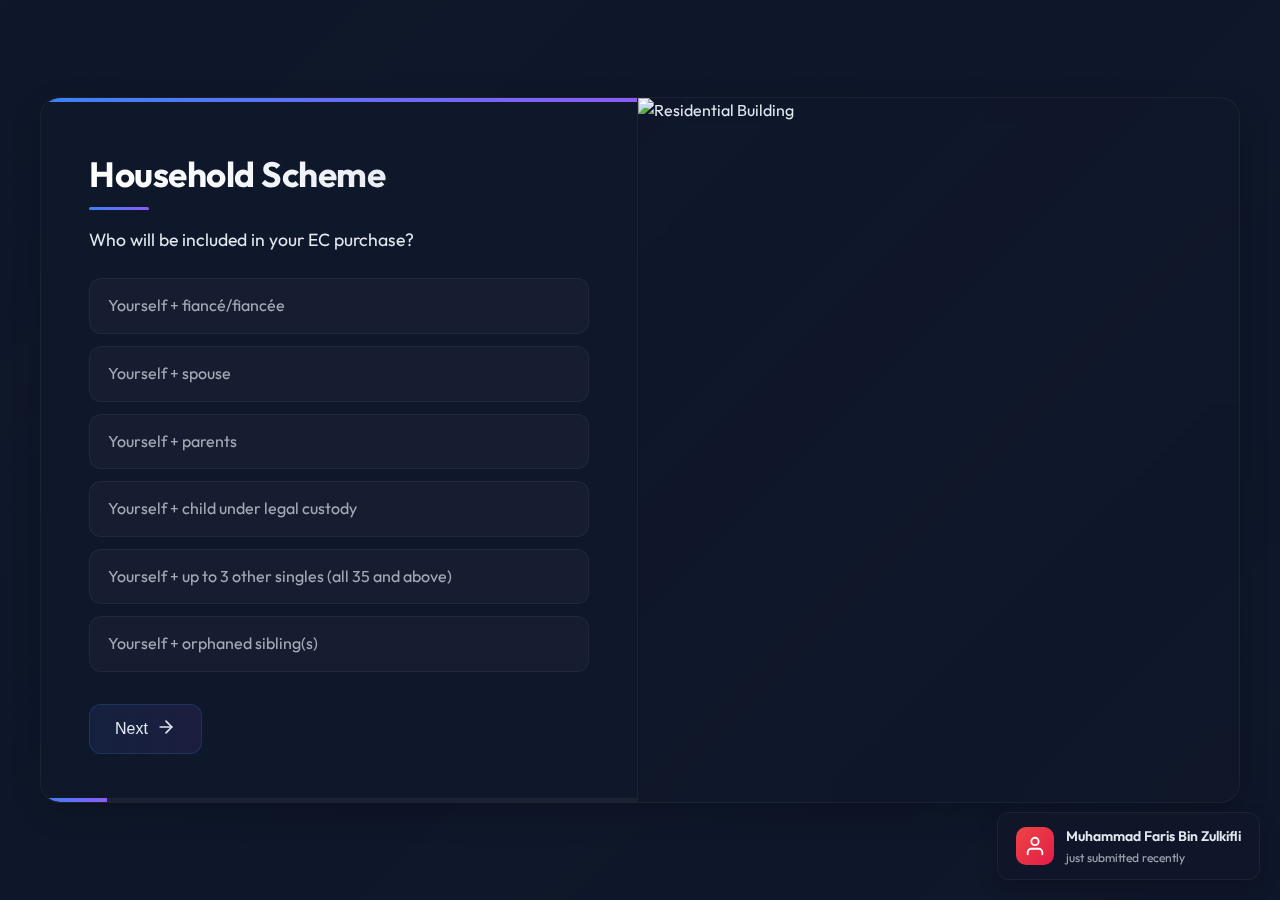
==== commit f03c3b73: "Feature: Update phone nubmer field" ====
--- a/registration.html
+++ b/registration.html
@@ -487,6 +487,30 @@
             box-shadow: 0 0 10px rgba(93, 93, 255, 0.7);
             border: 1px solid #5d5dff;
         }
+        .input-container {
+            display: flex;
+            align-items: center;
+            border-radius: 5px;
+            overflow: hidden;
+            width: 100%;
+        }
+        .input-container input {
+            flex: 1;
+            padding: 10px;
+            border: none;
+            outline: none;
+        }
+        .input-container button {
+            padding: 10px;
+            border: none;
+            background-color: #5d5dff;
+            color: white;
+            cursor: pointer;
+        }
+        .input-container button:disabled {
+            background-color: #ccc;
+            cursor: not-allowed;
+        }
 
         /* Input OTP styling */
         #input_otp {
@@ -760,7 +784,14 @@
                         </div>
                         <div class="form-group">
                             <label for="phone">Phone Number</label>
-                            <input type="tel" id="input_phone" class="form-control" data-id="phone" name="phone" placeholder="+65" maxlength="8" oninput="validatePhone()" required>
+                            <div class="input-container" style="display: flex; align-items: center;">
+                                <div style="display: flex; align-items: center; border: 1px solid #ccc; padding: 6px; border-radius: 5px; background: #f8f9fa; color: rgba(15, 23, 42, 0.5);">
+                                    <img src="https://flagcdn.com/w40/sg.png" alt="SG Flag" width="24" height="16" style="margin-right: 5px;">
+                                    <span style="font-weight: bold;">+65</span>
+                                </div>
+                                <input type="tel" id="input_phone" class="form-control" data-id="phone" name="phone" placeholder="Enter your phone number" maxlength="8" oninput="validatePhone()" required style="flex: 1; margin-left: 5px;">
+                                <button type="button" id="getCode" onclick="sendOtp()" disabled style="margin-left: 10px;">Get Code</button>
+                            </div>
                             <small id="phone_error" style="color: red; display: none;">Phone number should start with 9 or 8 and must be 8 digits long.</small>
                         </div>
                         <div class="form-group">
@@ -768,6 +799,21 @@
                             <input type="email" id="input_email" class="form-control" data-id="email" name="email" placeholder="Enter your email (e.g., user@example.com)" oninput="validateEmail()">
                             <small id="email_error" style="color: red; display: none;">Please enter a valid email address.</small>
                         </div>
+
+                        <div id="otpContainer" style="display: none; margin-top: 15px; margin-bottom: 15px;">
+                            <div class="form-group">
+                                <label for="input_otp">Enter OTP</label>
+                                <input type="text" id="input_otp" class="form-control" name="otp" placeholder="______" maxlength="6" required>
+                                <small id="otp_error" style="color: red; display: none;">Invalid OTP. Please try again.</small>
+                            </div>
+
+                            <p class="otp-info">We've sent a 6-digit code to your registered phone number.</p>
+
+                            <div class="resend-container" style="margin-top: 5px;">
+                                <button type="button" id="resendOtpBtn" class="resend-btn" onclick="resendOtp()" disabled>Resend OTP</button>
+                                <span id="resendTimer">00:30</span>
+                            </div>
+                        </div>
                         
                         <div class="button-group">
                             <button class="prev-btn" type="button" onclick="prevStep()">
@@ -779,48 +825,8 @@
                                 </span>
                                 <span class="btn-text">Previous</span>
                             </button>
-                            <button class="send-btn" type="button" onclick="sendOtp()" id="sendBtn" disabled>
+                            <button class="send-btn" type="button" id="submitBtn" onclick="sendOtp()" disabled>
                                 <span class="btn-text">Send</span>
-                                <span class="btn-icon">
-                                    <svg xmlns="http://www.w3.org/2000/svg" width="20" height="20" viewBox="0 0 24 24" fill="none" stroke="currentColor" stroke-width="2" stroke-linecap="round" stroke-linejoin="round">
-                                        <line x1="22" y1="2" x2="11" y2="13"></line>
-                                        <polygon points="22 2 15 22 11 13 2 9 22 2"></polygon>
-                                    </svg>
-                                </span>
-                            </button>
-                        </div>
-                    </div>
-
-                    <!-- Step 9: OTP -->
-                    <div class="step" id="step9">
-                        <h1>Verification</h1>
-                        <!-- <p class="question">Please enter your personal details.</p> -->
-                        
-                        <div class="form-group">
-                            <label for="otp">Enter OTP</label>
-                            <input type="text" id="input_otp" class="form-control" name="otp" placeholder="______" maxlength="6" required>
-                            <small id="otp_error" style="color: red; display: none;">Invalid OTP. Please try again.</small>
-                        </div>
-
-                        <p class="otp-info">We've sent a 6-digit code to your registered phone number.</p>
-
-                        <div class="resend-container" style="margin-top: 5px;">
-                            <button type="button" id="resendOtpBtn" class="resend-btn" onclick="resendOtp()" disabled>Resend OTP</button>
-                            <span id="resendTimer">00:30</span>
-                        </div>
-                        
-                        <div class="button-group">
-                            <button class="prev-btn" type="button" onclick="prevStep()">
-                                <span class="btn-icon">
-                                    <svg xmlns="http://www.w3.org/2000/svg" width="20" height="20" viewBox="0 0 24 24" fill="none" stroke="currentColor" stroke-width="2" stroke-linecap="round" stroke-linejoin="round">
-                                        <line x1="19" y1="12" x2="5" y2="12"></line>
-                                        <polyline points="12 19 5 12 12 5"></polyline>
-                                    </svg>
-                                </span>
-                                <span class="btn-text">Previous</span>
-                            </button>
-                            <button class="submit-btn" type="submit" id="submitBtn" disabled>
-                                <span class="btn-text">Submit</span>
                                 <span class="btn-icon">
                                     <svg xmlns="http://www.w3.org/2000/svg" width="20" height="20" viewBox="0 0 24 24" fill="none" stroke="currentColor" stroke-width="2" stroke-linecap="round" stroke-linejoin="round">
                                         <line x1="22" y1="2" x2="11" y2="13"></line>
@@ -839,7 +845,7 @@
             </div>
             
             <div class="image-section">
-                <img src="https://janicez557.sg-host.com/wp-content/uploads/2024/12/shutterstock_764105278-scaled-1-3.png" alt="Residential Building">
+                <img src="https://janicez557.sg-host.com/wp/wp-content/uploads/2024/12/shutterstock_764105278-scaled-1-3.png" alt="Residential Building">
             </div>
         </div>
         
@@ -942,15 +948,50 @@
                 updateProgressBar();
             }
         }
+        
+        let isSendingOtp = false;
+        let isResendingOtp = false;
+        let resendCountdown = 120;
+        let resendInterval;
+
+        function startResendTimer() {
+            const resendBtn = document.getElementById("resendOtpBtn");
+            const resendTimer = document.getElementById("resendTimer");
+
+            resendBtn.disabled = true;
+            resendCountdown = 120;
+            resendTimer.textContent = `02:00`;
+
+            resendInterval = setInterval(() => {
+                resendCountdown--;
+                const minutes = Math.floor(resendCountdown / 60);
+                const seconds = resendCountdown % 60;
+                resendTimer.textContent = `${minutes < 10 ? '0' + minutes : minutes}:${seconds < 10 ? '0' + seconds : seconds}`;
+
+                if (resendCountdown <= 0) {
+                    clearInterval(resendInterval);
+                    resendBtn.disabled = false;
+                    resendTimer.textContent = "";
+                }
+            }, 1000);
+        }
 
         async function sendOtp() {
+            if (isSendingOtp) return;
+            isSendingOtp = true;
+
+            const getCode = document.getElementById("getCode");
+            getCode.disabled = true;
+
+            const submitBtn = document.getElementById("submitBtn");
+            submitBtn.setAttribute("type", "submit");
+            submitBtn.removeAttribute("onclick");
+            submitBtn.disabled = true;
+            
             const form = document.getElementById("registrationForm");
             const formData = new FormData(form);
-
-            // formData.forEach((value, key) => {
-            //     console.log(`${key}: ${value}`);
-            // });
             const urlEncodedData = new URLSearchParams(formData).toString();
+
             try {
                 const response = await fetch('save_lead_and_otp.php', {
                     method: 'POST',
@@ -966,8 +1007,11 @@
                     // alert('Lead saved and OTP sent successfully!');
                     sessionStorage.setItem('lead_id', data.lead_id);
                     sessionStorage.setItem('phone', formData.get("phone"));
-                    startResendTimer(); 
-                    nextStep();
+
+
+                    const otpContainer = document.getElementById("otpContainer");
+                    otpContainer.style.display = 'block';
+                    startResendTimer();
                 } else {
                     alert('Failed to process request: ' + data.message);
                 }
@@ -976,31 +1020,14 @@
                 alert('An error occurred while processing the request.');
             }
         }
-        
-        let resendCountdown = 30;
-        let resendInterval;
-
-        function startResendTimer() {
-            const resendBtn = document.getElementById("resendOtpBtn");
-            const resendTimer = document.getElementById("resendTimer");
-
-            resendBtn.disabled = true;
-            resendCountdown = 30;
-            resendTimer.textContent = `00:${resendCountdown}`;
-
-            resendInterval = setInterval(() => {
-                resendCountdown--;
-                resendTimer.textContent = `00:${resendCountdown < 10 ? '0' + resendCountdown : resendCountdown}`;
-
-                if (resendCountdown <= 0) {
-                    clearInterval(resendInterval);
-                    resendBtn.disabled = false;
-                    resendTimer.textContent = "";
-                }
-            }, 1000);
-        }
 
         async function resendOtp() {
+            if (isResendingOtp) return;
+            isResendingOtp = true;
+
+            const resendOtpBtn = document.getElementById("resendOtpBtn");
+            resendOtpBtn.disabled = true;
+
             const phone = sessionStorage.getItem('phone');
             if (!phone) {
                 alert("Phone number is missing!");
@@ -1027,6 +1054,8 @@
                 console.error('Error:', error);
                 alert('An error occurred while resending OTP.');
             }
+
+            isResendingOtp = false;
         }
 
         async function verifyOtp(event) {
@@ -1165,13 +1194,15 @@
 			let name = document.getElementById('input_name').value.trim();
 			let phone = document.getElementById('input_phone').value.trim();
 			let email = document.getElementById('input_email').value.trim();
-			document.getElementById('sendBtn').disabled = !(name && phone && email);
+			document.getElementById('getCode').disabled = !(name && phone && email);
+			document.getElementById('submitBtn').disabled = !(name && phone && email);
 		}
 		
 		function validatePhone() {
 			let phoneInput = document.getElementById("input_phone");
 			let errorMsg = document.getElementById("phone_error");
-			let sendBtn = document.getElementById("sendBtn");
+			let getCode = document.getElementById("getCode");
+			let submitBtn = document.getElementById("submitBtn");
 
 			phoneInput.value = phoneInput.value.replace(/\D/g, '');
 			
@@ -1179,27 +1210,32 @@
 			
 			if (!phonePattern.test(phoneInput.value)) {
 				errorMsg.style.display = "block";
-				sendBtn.disabled = true;
+				getCode.disabled = true;
+				submitBtn.disabled = true;
 			} else {
 				errorMsg.style.display = "none";
-				sendBtn.disabled = false;
+				getCode.disabled = false;
+				submitBtn.disabled = false;
 			}
 		}
 
 		function validateEmail() {
 			let emailInput = document.getElementById("input_email");
 			let errorMsg = document.getElementById("email_error");
-			let sendBtn = document.getElementById("sendBtn");
+			let getCode = document.getElementById("getCode");
+			let submitBtn = document.getElementById("submitBtn");
 	
 			// Email validation pattern
 			let emailPattern = /^[a-zA-Z0-9._%+-]+@[a-zA-Z0-9.-]+\.[a-zA-Z]{2,}$/;
 	
 			if (!emailPattern.test(emailInput.value)) {
 				errorMsg.style.display = "block";
-				sendBtn.disabled = true;
+				getCode.disabled = true;
+				submitBtn.disabled = true;
 			} else {
 				errorMsg.style.display = "none";
-				sendBtn.disabled = false;
+				getCode.disabled = false;
+				submitBtn.disabled = false;
 			}
 		}
 
